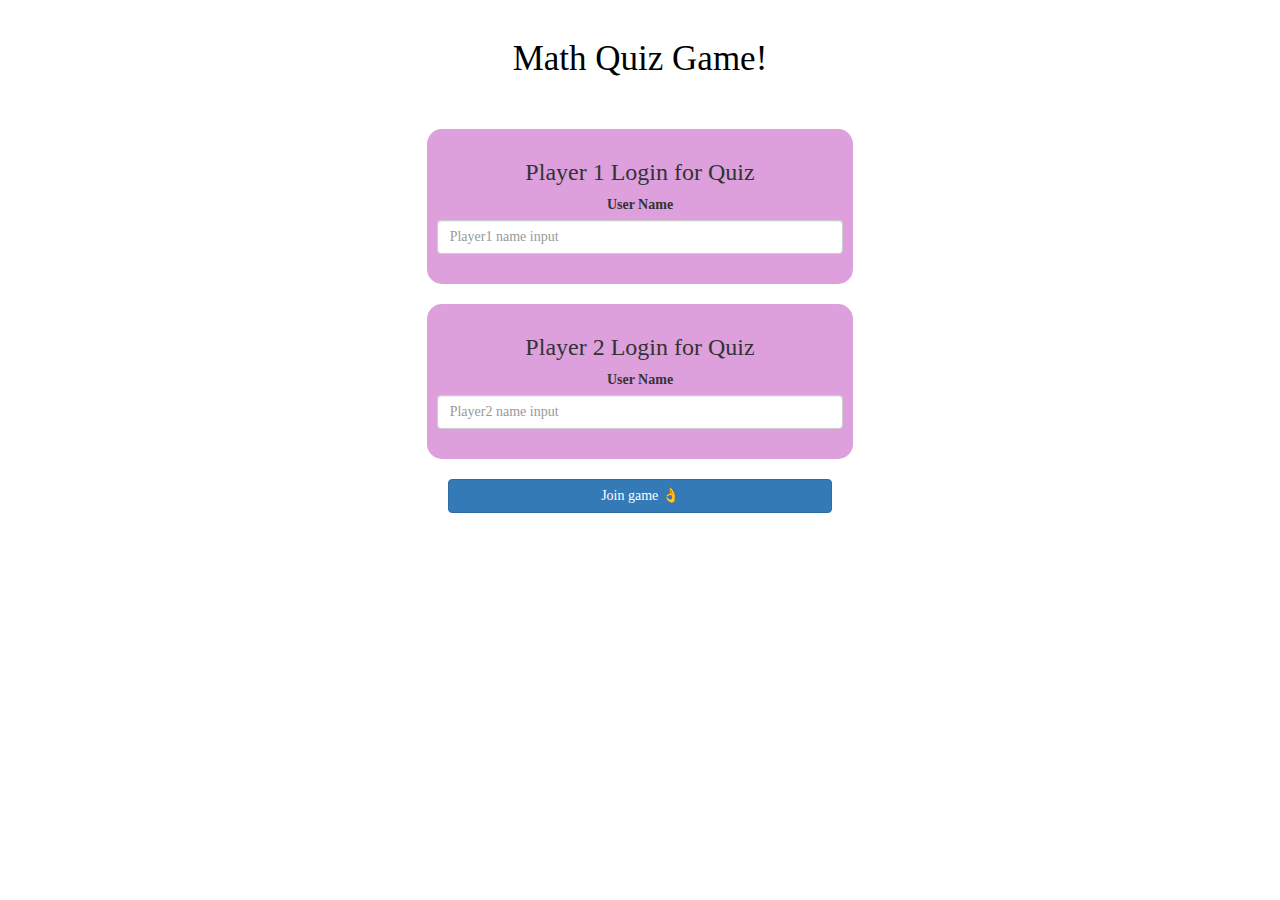
==== index.html @ 535a84d5 "Add files via upload" ====
<!DOCTYPE html>
<html>
<head>
	<title>math quiz game</title>

<meta name="viewport" content="width=device-width, initial-scale=1">
<link rel="stylesheet" href="https://maxcdn.bootstrapcdn.com/bootstrap/3.4.0/css/bootstrap.min.css">
<script src="https://ajax.googleapis.com/ajax/libs/jquery/3.4.1/jquery.min.js"></script>
<script src="https://maxcdn.bootstrapcdn.com/bootstrap/3.4.0/js/bootstrap.min.js"></script>

<link rel="stylesheet" type="text/css" href="game.css">

<script src="game_login.js"></script>
</head>
<body>
	<center>
	<br>
<h1>Math Quiz Game!</h1> <br>
<br>
<div class="col-lg-4 col-sm-8 col-xs-11 login_div1">
	<h3>Player 1 Login for Quiz</h3>
	<label>User Name</label>
	<input type="text" id="player1_name_input" class="form-control" placeholder="Player1 name input"> 
	<br>
</div>
<br>
<div class="col-lg-4 col-sm-8 col-xs-11 login_div2">
	<h3>Player 2 Login for Quiz</h3>
	<label>User Name</label>
	<input type="text" id="player2_name_input" class="form-control" placeholder="Player2 name input"> 
	<br>
</div>

<br>
<button style="width: 30%" class="btn btn-primary" onclick="addUser()">
Join game 👌
</button>
</center>
</body>
</html>
---- game.css ----
body
{
background-image:url("https://t3.ftcdn.net/jpg/02/85/48/82/360_F_285488214_EfavCa6EBdUomtsM7648knFasicIISwM.jpg") ;
font-family: cursive;
background-size: cover;
}

	.login_div1 , .login_div2
	{
		background: plum;
		padding: 10px;
		float: none;
		border-radius: 15px;
	}


#player1_name , #player2_name
{
	display: inline-block;
	margin-left: 20px;
}
#word
{
	width: 60%;
}
#word_display
{
	letter-spacing: 5px;
}
#output
{
background: white;
border-radius: 10px;
border-top: 10px solid #AA4465;
padding: 10px;
float: none;
text-align: left;
}
h1{
	color: rgb(0, 0, 0);
font-size: 35px;
}
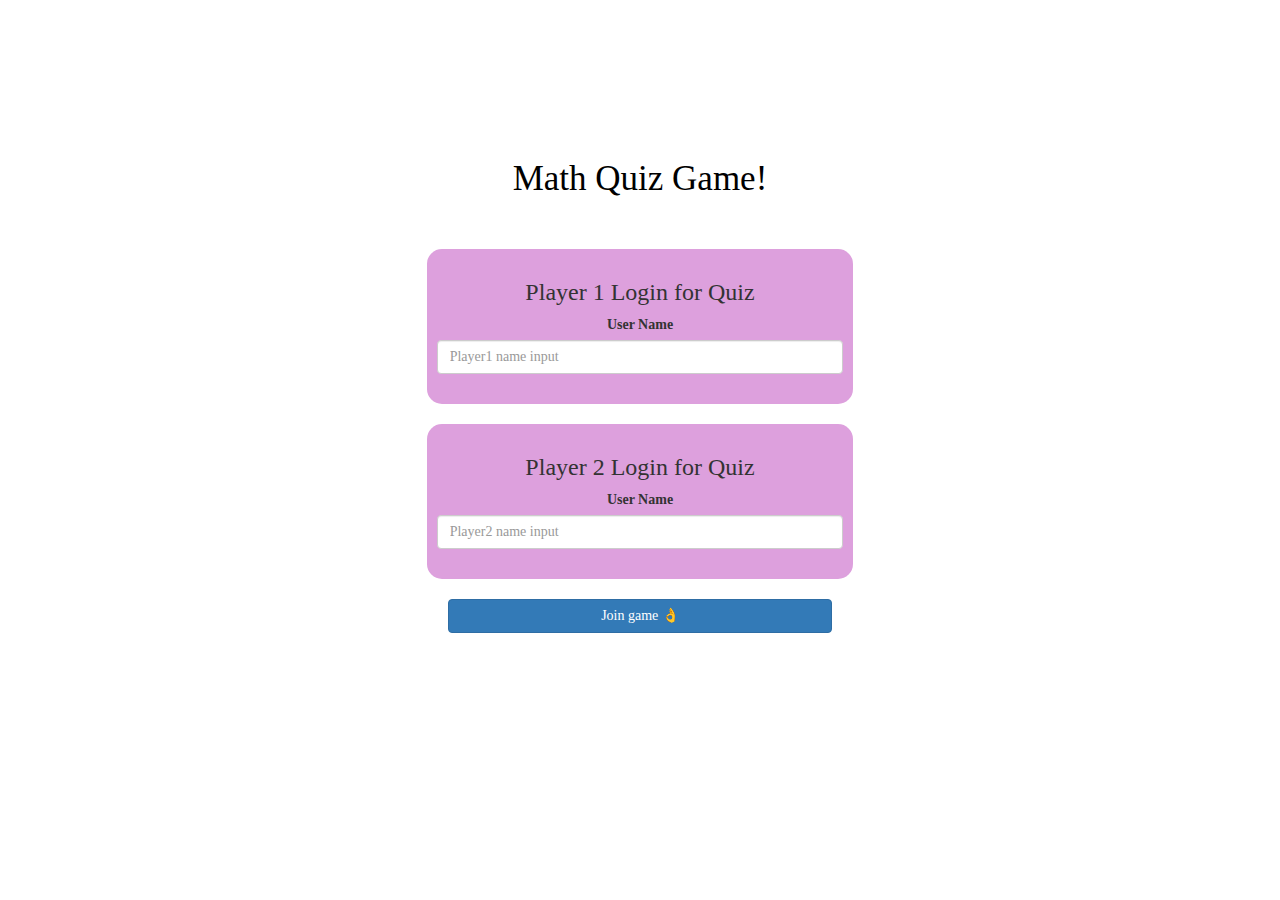
==== commit 51debd0c: "Add files via upload" ====
--- a/index.html
+++ b/index.html
@@ -14,6 +14,12 @@
 </head>
 <body>
 	<center>
+	<br>
+	<br>
+	<br>
+	<br>
+	<br>
+	<br>
 	<br>
 <h1>Math Quiz Game!</h1> <br>
 <br>
